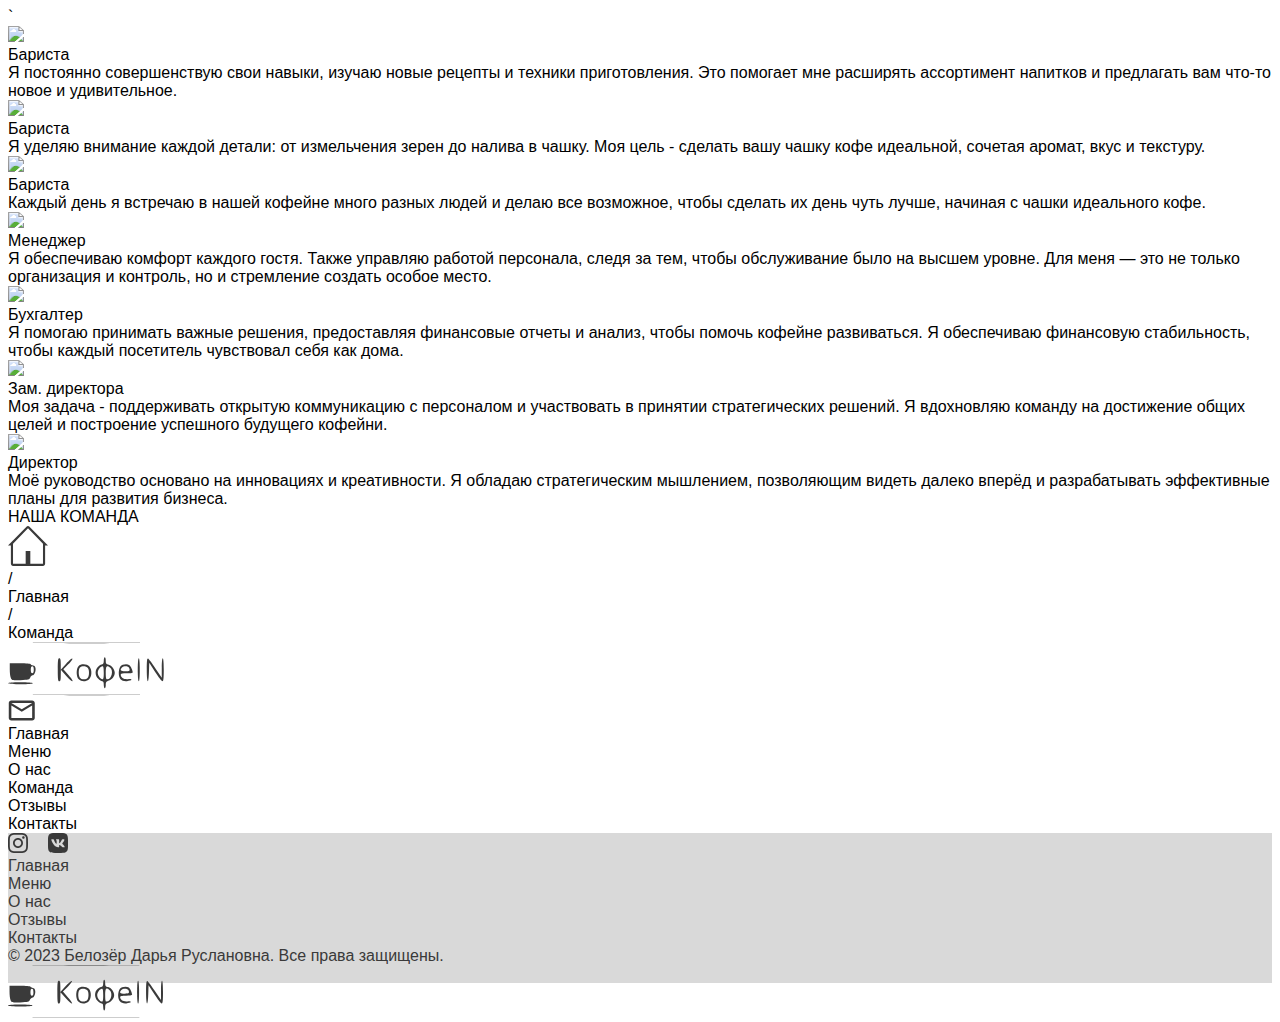
==== Komanda.html @ adf60f83 "Add files via upload" ====
<!DOCTYPE html>
<html>
`<head>
    <link rel = "stylesheet" href = "style.css">
    <meta charset="UTF-8">
    <meta name="viewport" content="width=device-width, initial-scale=1.0">
</head>
<body>
    <!-- For more features use the AutoHTML plugin window in figma ... --> 
<div class="div" >
    <div class="div2" >
          <div class="_1" >
                <img class="_12" src="_11.png" />
                <div class="_13" >
Бариста </div>
                <div class="div3" >
Я постоянно совершенствую свои навыки, изучаю новые рецепты и техники приготовления. Это помогает мне расширять ассортимент напитков и предлагать вам что-то новое и удивительное. </div>
          </div>
          <div class="_2" >
                <img class="_22" src="_21.png" />
                <div class="_23" >
Бариста </div>
                <div class="div4" >
Я уделяю внимание каждой детали: от измельчения зерен до налива в чашку. Моя цель - сделать вашу чашку кофе идеальной, сочетая аромат, вкус и текстуру. </div>
          </div>
          <div class="_3" >
                <img class="_32" src="_31.png" />
                <div class="_33" >
Бариста </div>
                <div class="div4" >
Каждый день я встречаю в нашей кофейне много разных людей и делаю все возможное, чтобы сделать их день чуть лучше, начиная с чашки идеального кофе. </div>
          </div>
    </div>
    <div class="div2" >
          <div class="div5" >
                <img class="div6" src="div6.png" />
                <div class="div7" >
Менеджер </div>
                <div class="div8" >
Я обеспечиваю комфорт каждого гостя. Также управляю работой персонала, следя за тем, чтобы обслуживание было на высшем уровне. Для меня — это не только организация и контроль, но и стремление создать особое место. </div>
          </div>
          <div class="div9" >
                <img class="div10" src="div10.png" />
                <div class="div11" >
Бухгалтер </div>
                <div class="div4" >
Я помогаю принимать важные решения, предоставляя финансовые отчеты и анализ, чтобы помочь кофейне развиваться. Я обеспечиваю финансовую стабильность, чтобы каждый посетитель чувствовал себя как дома. </div>
          </div>
          <div class="div12" >
                <img class="div10" src="div14.png" />
                <div class="div13" >
Зам. директора </div>
                <div class="div4" >
Моя задача - поддерживать открытую коммуникацию с персоналом и участвовать в принятии стратегических решений. Я вдохновляю команду на достижение общих целей и построение успешного будущего кофейни. </div>
          </div>
          <div class="div14" >
                <img class="div10" src="div18.png" />
                <div class="div15" >
Директор </div>
                <div class="div4" >
Моё руководство основано на инновациях и креативности. Я обладаю стратегическим мышлением, позволяющим видеть далеко вперёд и разрабатывать эффективные планы для развития бизнеса. </div>
          </div>
    </div>
    <div class="line-4" >
    </div>
    <div class="div16" >
НАША КОМАНДА </div>
    <div class="div17" >
          <div class="frame-2" >
                <svg class="coolicon" width="40" height="40" viewBox="0 0 40 40" fill="none" xmlns="http://www.w3.org/2000/svg">
                      <path d="M34.9767 40H5.02326C3.84162 40 2.88372 39.0365 2.88372 37.8479V19.5349H0L18.4852 0.631189C18.8865 0.22707 19.4311 0 19.9989 0C20.5668 0 21.1113 0.22707 21.5127 0.631189L40 19.5349H37.1163L37.1163 37.8479C37.1163 39.0365 36.1584 40 34.9767 40ZM17.6744 24.9351H22.3256V37.8479H34.9767V17.6744L19.9989 2.32558L5.02326 17.6744V37.8479H17.6744V24.9351Z" fill="#3A3A3A"/>
                </svg>
                <div class="div18" >
/  </div>
                <div class="div19" >
Главная </div>
                <div class="div18" >
/  </div>
                <div class="div20" >
Команда </div>
          </div>
    </div>
    <div class="div2" >
          <div class="rectangle-7" >
          </div>
          <div class="div21" >
                <svg class="div22" width="156" height="54" viewBox="0 0 156 54" fill="none" xmlns="http://www.w3.org/2000/svg">
                      <path d="M35.063 1.02499C59.163 1.22499 98.363 1.22499 122.063 1.02499C145.863 0.924988 126.163 0.824988 78.263 0.824988C30.463 0.824988 10.963 0.924988 35.063 1.02499Z" fill="#3A3A3A"/>
                      <path d="M95.7631 18.825C95.7631 21.125 95.2631 22.325 94.3631 22.325C93.6631 22.325 91.8631 23.225 90.3631 24.425C86.7631 27.225 86.6631 33.325 90.2631 36.825C91.5631 38.225 93.3631 39.325 94.2631 39.325C95.3631 39.325 95.7631 40.325 95.7631 42.825C95.7631 44.725 96.2631 46.325 96.7631 46.325C97.3631 46.325 97.7631 44.825 97.7631 43.025C97.7631 40.225 98.2631 39.525 101.063 38.525C104.263 37.325 106.763 33.925 106.763 30.725C106.763 27.425 103.663 23.225 100.763 22.625C98.1631 22.125 97.7631 21.625 97.7631 18.725C97.7631 16.825 97.3631 15.325 96.7631 15.325C96.2631 15.325 95.7631 16.925 95.7631 18.825ZM95.7631 30.825C95.7631 35.825 95.4631 37.325 94.3631 37.325C92.4631 37.325 89.7631 33.525 89.7631 30.825C89.7631 28.125 92.4631 24.325 94.3631 24.325C95.4631 24.325 95.7631 25.825 95.7631 30.825ZM101.963 25.525C105.863 28.525 103.663 37.325 99.1631 37.325C98.0631 37.325 97.7631 35.825 97.7631 30.825C97.7631 24.025 98.6631 22.925 101.963 25.525Z" fill="#3A3A3A"/>
                      <path d="M49.7629 27.825C49.7629 37.425 50.0629 39.325 51.2629 39.325C52.4629 39.325 52.7629 38.025 52.7629 33.525L52.8629 27.825L58.0629 33.625C64.9629 41.225 67.3629 41.025 60.6629 33.325L55.3629 27.225L60.2629 22.325C62.9629 19.625 64.7629 17.025 64.3629 16.625C63.8629 16.125 61.1629 18.525 58.1629 21.725L52.7629 27.625V22.025C52.7629 17.625 52.4629 16.325 51.2629 16.325C50.0629 16.325 49.7629 18.225 49.7629 27.825Z" fill="#3A3A3A"/>
                      <path d="M129.763 27.825C129.763 34.825 130.163 39.325 130.763 39.325C131.363 39.325 131.763 34.825 131.763 27.825C131.763 20.825 131.363 16.325 130.763 16.325C130.163 16.325 129.763 20.825 129.763 27.825Z" fill="#3A3A3A"/>
                      <path d="M138.763 27.725C138.763 41.625 140.563 43.525 140.963 30.025L141.263 20.825L147.163 30.025C150.463 35.125 153.763 39.325 154.463 39.325C155.463 39.325 155.763 36.625 155.763 27.825C155.763 20.825 155.363 16.325 154.763 16.325C154.163 16.325 153.763 20.225 153.763 26.025V35.825L147.463 26.425C144.063 21.225 140.663 16.825 140.063 16.525C139.063 16.225 138.763 18.925 138.763 27.725Z" fill="#3A3A3A"/>
                      <path d="M1.76294 27.225C1.76294 30.525 2.16294 34.325 2.76294 35.825C3.76294 38.325 3.86294 38.425 12.4629 38.125C20.4629 37.825 21.3629 37.625 22.2629 35.525C22.7629 34.325 23.7629 33.325 24.4629 33.325C26.2629 33.325 27.9629 29.625 27.5629 26.525C27.3629 24.625 26.5629 23.725 25.0629 23.525C23.7629 23.325 22.7629 22.725 22.7629 22.225C22.7629 21.725 18.0629 21.325 12.2629 21.325H1.76294V27.225ZM25.7629 27.825C25.7629 30.225 25.2629 31.325 24.2629 31.325C23.2629 31.325 22.7629 30.225 22.7629 27.825C22.7629 25.425 23.2629 24.325 24.2629 24.325C25.2629 24.325 25.7629 25.425 25.7629 27.825Z" fill="#3A3A3A"/>
                      <path d="M70.4629 24.125C67.9629 26.825 68.1629 34.725 70.7629 37.325C73.2629 39.825 77.8629 39.925 80.8629 37.425C83.9629 34.925 84.2629 27.625 81.3629 24.425C78.8629 21.725 72.7629 21.525 70.4629 24.125ZM79.8629 25.925C81.4629 27.825 81.3629 33.825 79.7629 35.825C77.9629 38.025 73.0629 37.725 71.7629 35.425C70.3629 32.725 70.4629 27.025 71.9629 25.525C73.6629 23.825 78.2629 24.025 79.8629 25.925Z" fill="#3A3A3A"/>
                      <path d="M112.363 24.525C111.463 25.725 110.763 28.725 110.763 31.025C110.763 36.925 113.463 39.525 118.963 39.125C121.263 38.925 123.263 38.325 123.463 37.825C123.663 37.125 122.263 36.925 119.963 37.125C115.963 37.525 112.763 35.625 112.763 32.725C112.763 31.625 114.263 31.325 118.763 31.325C122.063 31.325 124.763 30.925 124.763 30.425C124.763 28.525 122.663 23.825 121.463 23.125C118.963 21.525 113.863 22.325 112.363 24.525ZM121.163 25.925C122.263 28.825 121.763 29.325 117.263 29.325C112.663 29.325 111.463 28.025 113.963 25.525C115.663 23.825 120.463 24.025 121.163 25.925Z" fill="#3A3A3A"/>
                      <path d="M0.262961 41.325C0.662961 41.925 5.96296 42.325 12.863 42.325C20.163 42.325 24.763 41.925 24.763 41.325C24.763 40.725 19.863 40.325 12.163 40.325C4.06296 40.325 -0.137039 40.725 0.262961 41.325Z" fill="#3A3A3A"/>
                      <path d="M35.063 53.025C59.163 53.225 98.363 53.225 122.063 53.025C145.863 52.925 126.163 52.825 78.263 52.825C30.463 52.825 10.963 52.925 35.063 53.025Z" fill="#3A3A3A"/>
                </svg>
                <div class="header" >
                      <svg class="div23" width="27" height="21" viewBox="0 0 27 21" fill="none" xmlns="http://www.w3.org/2000/svg">
                            <path d="M24.1631 0.5H3.36306C1.92656 0.5 0.776062 1.61875 0.776062 3L0.763062 18C0.763062 19.3813 1.92656 20.5 3.36306 20.5H24.1631C25.5996 20.5 26.7631 19.3813 26.7631 18V3C26.7631 1.61875 25.5996 0.5 24.1631 0.5ZM24.1631 18H3.36306V5.5L13.7631 11.75L24.1631 5.5V18ZM13.7631 9.25L3.36306 3H24.1631L13.7631 9.25Z" fill="#3A3A3A"/>
                      </svg>
                      <div class="div25" >
                            <div class="div26" >
Главная </div>
                            <div class="div26" >
Меню </div>
                            <div class="div26" >
О нас </div>
                            <div class="div26" >
Команда </div>
                            <div class="div26" >
Отзывы </div>
                            <div class="div26" >
Контакты </div>
                      </div>
                </div>
          </div>
    </div>
    <div class="footer" >
          <div class="rectangle-6" >
          </div>
          <svg class="div27" width="60" height="20" viewBox="0 0 60 20" fill="none" xmlns="http://www.w3.org/2000/svg">
                <path fill-rule="evenodd" clip-rule="evenodd" d="M8.82509 0H11.1739C12.8492 0.00379146 13.2338 0.0185456 14.1227 0.059103C15.1871 0.107653 15.9141 0.276724 16.5502 0.523958C17.2079 0.77949 17.7656 1.12144 18.3216 1.6774C18.8775 2.2334 19.2195 2.79111 19.475 3.44873C19.7222 4.08484 19.8913 4.81182 19.9399 5.87626C19.9869 6.90737 19.9992 7.25998 20 9.7357V10.2633C19.9992 12.739 19.9869 13.0916 19.9399 14.1227C19.8913 15.1871 19.7222 15.9141 19.475 16.5502C19.2195 17.2079 18.8775 17.7656 18.3216 18.3216C17.7656 18.8775 17.2079 19.2195 16.5502 19.475C15.9141 19.7222 15.1871 19.8913 14.1227 19.9399C13.0916 19.9869 12.739 19.9992 10.2633 20H9.7357C7.25998 19.9992 6.90737 19.9869 5.87626 19.9399C4.81182 19.8913 4.08484 19.7222 3.44873 19.475C2.79111 19.2195 2.2334 18.8775 1.6774 18.3216C1.12144 17.7656 0.77949 17.2079 0.523958 16.5502C0.276724 15.9141 0.107653 15.1871 0.059103 14.1227C0.0185456 13.2338 0.00379146 12.8492 0 11.1739V8.82509C0.00379146 7.1498 0.0185456 6.76515 0.059103 5.87626C0.107653 4.81182 0.276724 4.08484 0.523958 3.44873C0.77949 2.79111 1.12144 2.2334 1.6774 1.6774C2.2334 1.12144 2.79111 0.77949 3.44873 0.523958C4.08484 0.276724 4.81182 0.107653 5.87626 0.059103C6.76515 0.0185456 7.1498 0.00379146 8.82509 0H11.1739H8.82509ZM10.733 1.80115H9.26594C7.25858 1.80324 6.90746 1.81583 5.9584 1.85914C4.98335 1.9036 4.45383 2.06651 4.10144 2.20347C3.63464 2.38489 3.3015 2.60159 2.95157 2.95157C2.60159 3.3015 2.38489 3.63464 2.20347 4.10144C2.06651 4.45383 1.9036 4.98335 1.85914 5.9584C1.81583 6.90746 1.80324 7.25858 1.80115 9.26594V10.733C1.80324 12.7404 1.81583 13.0915 1.85914 14.0406C1.9036 15.0156 2.06651 15.5451 2.20347 15.8975C2.38489 16.3643 2.60163 16.6975 2.95157 17.0474C3.3015 17.3974 3.63464 17.6141 4.10144 17.7955C4.45383 17.9324 4.98335 18.0954 5.9584 18.1398C7.0128 18.1879 7.32902 18.1981 9.9995 18.1981C12.6699 18.1981 12.9862 18.1879 14.0406 18.1398C15.0156 18.0954 15.5451 17.9324 15.8975 17.7955C16.3643 17.6141 16.6975 17.3974 17.0474 17.0474C17.3974 16.6975 17.6141 16.3643 17.7955 15.8975C17.9324 15.5451 18.0954 15.0156 18.1398 14.0406C18.1879 12.986 18.1981 12.6697 18.1981 9.9995C18.1981 7.32922 18.1879 7.01292 18.1398 5.9584C18.0954 4.98335 17.9324 4.45383 17.7955 4.10144C17.6141 3.63464 17.3974 3.3015 17.0474 2.95157C16.6975 2.60159 16.3643 2.38489 15.8975 2.20347C15.5451 2.06651 15.0156 1.9036 14.0406 1.85914C13.0915 1.81583 12.7404 1.80324 10.733 1.80115ZM9.9995 4.9992C12.7611 4.9992 14.9998 7.23788 14.9998 9.9995C14.9998 12.7611 12.7611 14.9998 9.9995 14.9998C7.23788 14.9998 4.9992 12.7611 4.9992 9.9995C4.9992 7.23788 7.23788 4.9992 9.9995 4.9992ZM9.9995 6.75368C8.20687 6.75368 6.75368 8.20687 6.75368 9.9995C6.75368 11.7921 8.20687 13.2453 9.9995 13.2453C11.7921 13.2453 13.2453 11.7921 13.2453 9.9995C13.2453 8.20687 11.7921 6.75368 9.9995 6.75368ZM15.4164 3.33244C16.1068 3.33244 16.6665 3.89213 16.6665 4.58253C16.6665 5.27293 16.1068 5.83258 15.4164 5.83258C14.7261 5.83258 14.1664 5.27293 14.1664 4.58253C14.1664 3.89213 14.7261 3.33244 15.4164 3.33244Z" fill="#3A3A3A"/>
                <path fill-rule="evenodd" clip-rule="evenodd" d="M46.9301 0H53.0699C58.6733 0 60 1.32675 60 6.93013V13.0699C60 18.6733 58.6733 20 53.0699 20H46.9301C41.3267 20 40 18.6733 40 13.0699V6.93013C40 1.32675 41.3267 0 46.9301 0ZM55.9351 6.35139C56.3726 6.35139 56.4714 6.57722 56.3726 6.88774C56.2184 7.59938 54.938 9.48711 54.5414 10.0718C54.466 10.1829 54.4226 10.2469 54.4249 10.2469C54.2696 10.501 54.2131 10.6139 54.4249 10.8962C54.5014 11.0006 54.6637 11.1598 54.8492 11.3418C55.0399 11.529 55.2552 11.7403 55.427 11.9407C56.048 12.6464 56.5279 13.2392 56.6549 13.6485C56.7678 14.0578 56.5702 14.2695 56.1468 14.2695H54.693C54.3078 14.2695 54.1092 14.0483 53.6859 13.5767C53.5045 13.3746 53.2817 13.1264 52.9852 12.8299C52.1242 11.9971 51.7431 11.8842 51.5314 11.8842C51.235 11.8842 51.1503 11.9548 51.1503 12.3782V13.6908C51.1503 14.0437 51.0374 14.2554 50.1059 14.2554C48.5674 14.2554 46.8596 13.3239 45.6599 11.5878C43.8532 9.04723 43.3592 7.12768 43.3592 6.74659C43.3592 6.53488 43.4298 6.33728 43.8532 6.33728H45.3211C45.6881 6.33728 45.8292 6.49254 45.9704 6.90185C46.6902 8.97666 47.8899 10.7974 48.3839 10.7974C48.5674 10.7974 48.6521 10.7127 48.6521 10.2469V8.10157C48.6172 7.49177 48.405 7.22608 48.2476 7.02906C48.1499 6.90687 48.0734 6.8111 48.0734 6.67602C48.0734 6.50665 48.2146 6.33728 48.4404 6.33728H50.7269C51.0374 6.33728 51.1503 6.50665 51.1503 6.87362V9.76706C51.1503 10.0776 51.2774 10.1905 51.3762 10.1905C51.5596 10.1905 51.7149 10.0776 52.0536 9.73883C53.0981 8.56734 53.8462 6.76071 53.8462 6.76071C53.945 6.549 54.1143 6.35139 54.4813 6.35139H55.9351Z" fill="#3A3A3A"/>
          </svg>
          <div class="footer2" >
                <div class="div28" >
Главная </div>
                <div class="div28" >
Меню </div>
                <div class="div28" >
О нас </div>
                <div class="div28" >
Отзывы </div>
                <div class="div28" >
Контакты </div>
          </div>
          <div class="_2023" >
© 2023 Белозёр Дарья Руслановна. Все права защищены. </div>
          <svg class="div29" width="155" height="53" viewBox="0 0 155 53" fill="none" xmlns="http://www.w3.org/2000/svg">
                <path d="M34.7084 0.548635C58.7269 0.747298 97.7943 0.747298 121.414 0.548635C145.134 0.449303 125.5 0.349972 77.7623 0.349972C30.124 0.349972 10.6899 0.449303 34.7084 0.548635Z" fill="#3A3A3A"/>
                <path d="M95.203 18.2295C95.203 20.5141 94.7047 21.7061 93.8078 21.7061C93.1101 21.7061 91.3162 22.6001 89.8213 23.7921C86.2335 26.5734 86.1338 32.6326 89.7216 36.1092C91.0172 37.4998 92.8111 38.5925 93.7081 38.5925C94.8044 38.5925 95.203 39.5858 95.203 42.0691C95.203 43.9564 95.7013 45.5457 96.1996 45.5457C96.7976 45.5457 97.1963 44.0557 97.1963 42.2677C97.1963 39.4864 97.6946 38.7911 100.485 37.7978C103.674 36.6058 106.166 33.2286 106.166 30.05C106.166 26.772 103.076 22.6001 100.186 22.0041C97.5949 21.5075 97.1963 21.0108 97.1963 18.1302C97.1963 16.2429 96.7976 14.7529 96.1996 14.7529C95.7013 14.7529 95.203 16.3422 95.203 18.2295ZM95.203 30.1493C95.203 35.1159 94.904 36.6058 93.8078 36.6058C91.9142 36.6058 89.2233 32.8312 89.2233 30.1493C89.2233 27.4673 91.9142 23.6927 93.8078 23.6927C94.904 23.6927 95.203 25.1827 95.203 30.1493ZM101.382 24.8847C105.269 27.8647 103.076 36.6058 98.5915 36.6058C97.4952 36.6058 97.1963 35.1159 97.1963 30.1493C97.1963 23.3947 98.0932 22.3021 101.382 24.8847Z" fill="#3A3A3A"/>
                <path d="M49.3586 27.1694C49.3586 36.7052 49.6576 38.5925 50.8536 38.5925C52.0495 38.5925 52.3485 37.3012 52.3485 32.8313L52.4482 27.1694L57.6306 32.9306C64.5072 40.4798 66.8991 40.2812 60.2218 32.6326L54.9397 26.5734L59.8231 21.7062C62.514 19.0242 64.3079 16.4416 63.9093 16.0443C63.4109 15.5476 60.7201 17.9316 57.7302 21.1102L52.3485 26.9708V21.4082C52.3485 17.0376 52.0495 15.7463 50.8536 15.7463C49.6576 15.7463 49.3586 17.6336 49.3586 27.1694Z" fill="#3A3A3A"/>
                <path d="M129.088 27.1694C129.088 34.1226 129.487 38.5925 130.085 38.5925C130.682 38.5925 131.081 34.1226 131.081 27.1694C131.081 20.2162 130.682 15.7463 130.085 15.7463C129.487 15.7463 129.088 20.2162 129.088 27.1694Z" fill="#3A3A3A"/>
                <path d="M138.058 27.0701C138.058 40.8772 139.852 42.7644 140.25 29.3547L140.549 20.2162L146.429 29.3547C149.718 34.4206 153.007 38.5925 153.705 38.5925C154.701 38.5925 155 35.9106 155 27.1694C155 20.2162 154.601 15.7463 154.003 15.7463C153.406 15.7463 153.007 19.6202 153.007 25.3815V35.1159L146.728 25.7788C143.34 20.6135 139.951 16.243 139.353 15.945C138.357 15.647 138.058 18.3289 138.058 27.0701Z" fill="#3A3A3A"/>
                <path d="M1.521 26.5736C1.521 29.8515 1.91964 33.6261 2.51761 35.1161C3.51423 37.5993 3.61389 37.6987 12.1848 37.4007C20.1577 37.1027 21.0547 36.904 21.9516 34.8181C22.45 33.6261 23.4466 32.6328 24.1442 32.6328C25.9381 32.6328 27.6324 28.9575 27.2337 25.8782C27.0344 23.9909 26.2371 23.097 24.7422 22.8983C23.4466 22.6996 22.45 22.1036 22.45 21.607C22.45 21.1103 17.7659 20.713 11.9855 20.713H1.521V26.5736ZM25.4398 27.1695C25.4398 29.5535 24.9415 30.6461 23.9449 30.6461C22.9483 30.6461 22.45 29.5535 22.45 27.1695C22.45 24.7856 22.9483 23.6929 23.9449 23.6929C24.9415 23.6929 25.4398 24.7856 25.4398 27.1695Z" fill="#3A3A3A"/>
                <path d="M69.9887 23.4942C67.4971 26.1761 67.6964 34.0233 70.2876 36.6059C72.7792 39.0892 77.3636 39.1885 80.3535 36.7053C83.443 34.222 83.742 26.9708 80.8518 23.7922C78.3602 21.1102 72.2809 20.9116 69.9887 23.4942ZM79.3569 25.2821C80.9514 27.1694 80.8518 33.1293 79.2572 35.116C77.4633 37.3012 72.5799 37.0032 71.2843 34.7186C69.889 32.0367 69.9887 26.3748 71.4836 24.8848C73.1778 23.1962 77.7623 23.3948 79.3569 25.2821Z" fill="#3A3A3A"/>
                <path d="M111.747 23.8916C110.85 25.0835 110.152 28.0635 110.152 30.3481C110.152 36.2087 112.843 38.7913 118.325 38.3939C120.617 38.1953 122.61 37.5993 122.809 37.1026C123.009 36.4073 121.613 36.2087 119.321 36.4073C115.335 36.8046 112.146 34.9173 112.146 32.0367C112.146 30.9441 113.641 30.6461 118.125 30.6461C121.414 30.6461 124.105 30.2488 124.105 29.7521C124.105 27.8648 122.012 23.1962 120.816 22.5009C118.325 20.9116 113.242 21.7063 111.747 23.8916ZM120.517 25.2822C121.613 28.1628 121.115 28.6595 116.63 28.6595C112.046 28.6595 110.85 27.3682 113.342 24.8849C115.036 23.1962 119.82 23.3949 120.517 25.2822Z" fill="#3A3A3A"/>
                <path d="M0.0260563 40.5791C0.424703 41.1751 5.70677 41.5724 12.5834 41.5724C19.8587 41.5724 24.4432 41.1751 24.4432 40.5791C24.4432 39.9831 19.5597 39.5858 11.8858 39.5858C3.8132 39.5858 -0.37259 39.9831 0.0260563 40.5791Z" fill="#3A3A3A"/>
                <path d="M34.7084 52.201C58.7269 52.3996 97.7943 52.3996 121.414 52.201C145.134 52.1016 125.5 52.0023 77.7623 52.0023C30.124 52.0023 10.6899 52.1016 34.7084 52.201Z" fill="#3A3A3A"/>
          </svg>
    </div>
</div>
</body>
---- style.css ----
@import url('https://fonts.googleapis.com/css2?family=Open+Sans:wght@300&display=swap');
  @font-face{
    font-family:"Open Sans";
    src:url('https://fonts.googleapis.com/css2?family=Open+Sans:wght@300&display=swap')
}
html 
{
  font-family: 'Open Sans', sans-serif;
  box-sizing: border-box;
}
.titleClass
{
    font-family: 'Open Sans', sans-serif;
}

a {
    color: #fff;
    text-decoration: none;
}

.home
{
    background-image: url(Images/Главное\ фото.png);
    height: 729px;
    background-image: center;
    background-size: cover;
    background-repeat: no-repeat;
}
.menu
{
  font-family: 'OpenSansHebrew-Regular', sans-serif;
    color: #ffffff;
    font-size: 20px;
    padding-left: 5%;
    height: 100px;  
    display: flex;
    justify-content: space-between;
    align-items: center;

}
.logo
{
    text-align: left;
    color: #ffffff;
}
.frame1
{
    text-align: center;
    display: flex;
    padding-right: 5%;
    gap: 54px;
}
.hero
{
    color: #fff;
    text-align: center; 
    padding-top: 100px;   
}

h1
{
    margin-top: 90px;
    font-size: 62px;
    font-family: 'OpenSansHebrew-Regular', sans-serif;
    padding-bottom: 78.5px ;
}
span 
{
  font-family: 'OpenSansHebrew-Regular', sans-serif;
      font-size: 20px;
}
.h3
{
    font-family: 'OpenSansHebrew-Regular', sans-serif;
    font-size: 40;

}
.about
{
  
  padding-left: 100px;
  padding-right: 100px;
  color: #3a3a3a;
  padding-top: 165px;
  padding-bottom: 550px;
}
.obo
{
  color: #404040;
  font-family: 'OpenSansHebrew-Regular', sans-serif;
  font-size: 40px;
  font-weight: 400;
  padding-bottom: 55px;
  text-decoration:underline;
}
.Textabout
{
  font-size: 36px;
  font-family: 'Open Sans', sans-serif;
  font-size: 28px;
  float: left;
}
p
{
  width: 548px;
  height: 328px;
}
.ph
{
  float: right;
}
.reviewsS 
{
  padding-top: 150px;
  text-align: center;
}
.oboImage
{
  float:left;
  padding-left: 250px;
}
.oboText
{
  float:right;
  font-size: 30px;
  font-family: 'OpenSansHebrew-Regular', sans-serif;
  padding-right: 200px;
  text-align: left;
  color:#3a3a3a;
}
.oboName
{
  padding-top: 5px;
  font-size: 22px;
  color:black;
}
.location {
  margin: auto;
  padding-top: 400px;
}
.location iframe {
  width: 100%;
}
.footer
{
  background-color: #d9d9d9;
  color:#3a3a3a;
  height: 150px;
}
.menu2 
{
  font-family: 'OpenSansHebrew-Regular', sans-serif;
    color: #3a3a3a;
    font-size: 20px;
    padding-left: 5%;
    height: 100px;  
    display: flex;
    justify-content: space-between;
    align-items: center;

}
.logo2 
{
    text-align: left;
    color: #3a3a3a;
}
.frame3 
{
    text-align: center;
    display: flex;
    padding-right: 5%;
    gap: 54px;
}
.fa
{
  color:#3a3a3a;
  text-decoration: none;
}
.athor
{
  float: left;
  margin-left: 75px;
}
.Icons
{
  float: right;
  gap: 10px;
  margin-right: 70px;
}
.footer2
{
  background-color: #d9d9d9;
  color:#3a3a3a;
}
/* 



.contact-us {
  padding-top: 500px;
  width: 80%;
  margin: auto;
}

.row {
  margin-top: 5%;
  display: flex;
  justify-content: space-between;
}
.fa {
  color: #f44336;
  margin:0 13px;
  cursor: pointer;
  padding: 18px 0;
}
.contact-col {
  flex-basis: 48%;
  margin-bottom: 30px;
}

.contact-col div {
  display: flex;
  align-items: center;
  margin-bottom: 40px;
}

.contact-col div .fa {
  font-size: 28px;
  color: #f44336;
  margin: 10px;
  margin-right: 30px;

}

.contact-col div p {
  padding: 0;
  color:#777;
  font-size: 14px;
  font-weight: 300;
  line-height: 22px;
}

.contact-col div h5 {
  font-size: 20px;
  margin-bottom: 5px;
  color: #555;
  font-weight: 400;
}

.contact-col input,
.contact-col textarea {
  width: 100%;
  padding: 15px;
  margin-bottom: 17px;
  outline: none;
  border: 1px solid #acc;
  box-sizing: border-box;
}

.hero-btn{
  display: inline-block;
  text-decoration: none;
  color: #fff;
  border:1px solid #fff;
  padding:12px 34px;
  font-size: 13px;
  background:transparent;
  position: relative;
  cursor: pointer;

}
.hero-btn:hover{
  border:1px solid #f44336;
  background:#f44336;
  transition: 1s;
  -webkit-transition: 1s;
  -moz-transition: 1s;
  -ms-transition: 1s;
  -o-transition: 1s;
}

.red-btn{
  border: 1px solid #f44336;
  background: transparent;
  color:#f44336;
}
.red-btn:hover{
  color:#fff;

}
@media(max-width: 700px){
  .text-box h1{
      font-size: 20px;
  }
  .row{
      flex-direction: column;
  }
} */
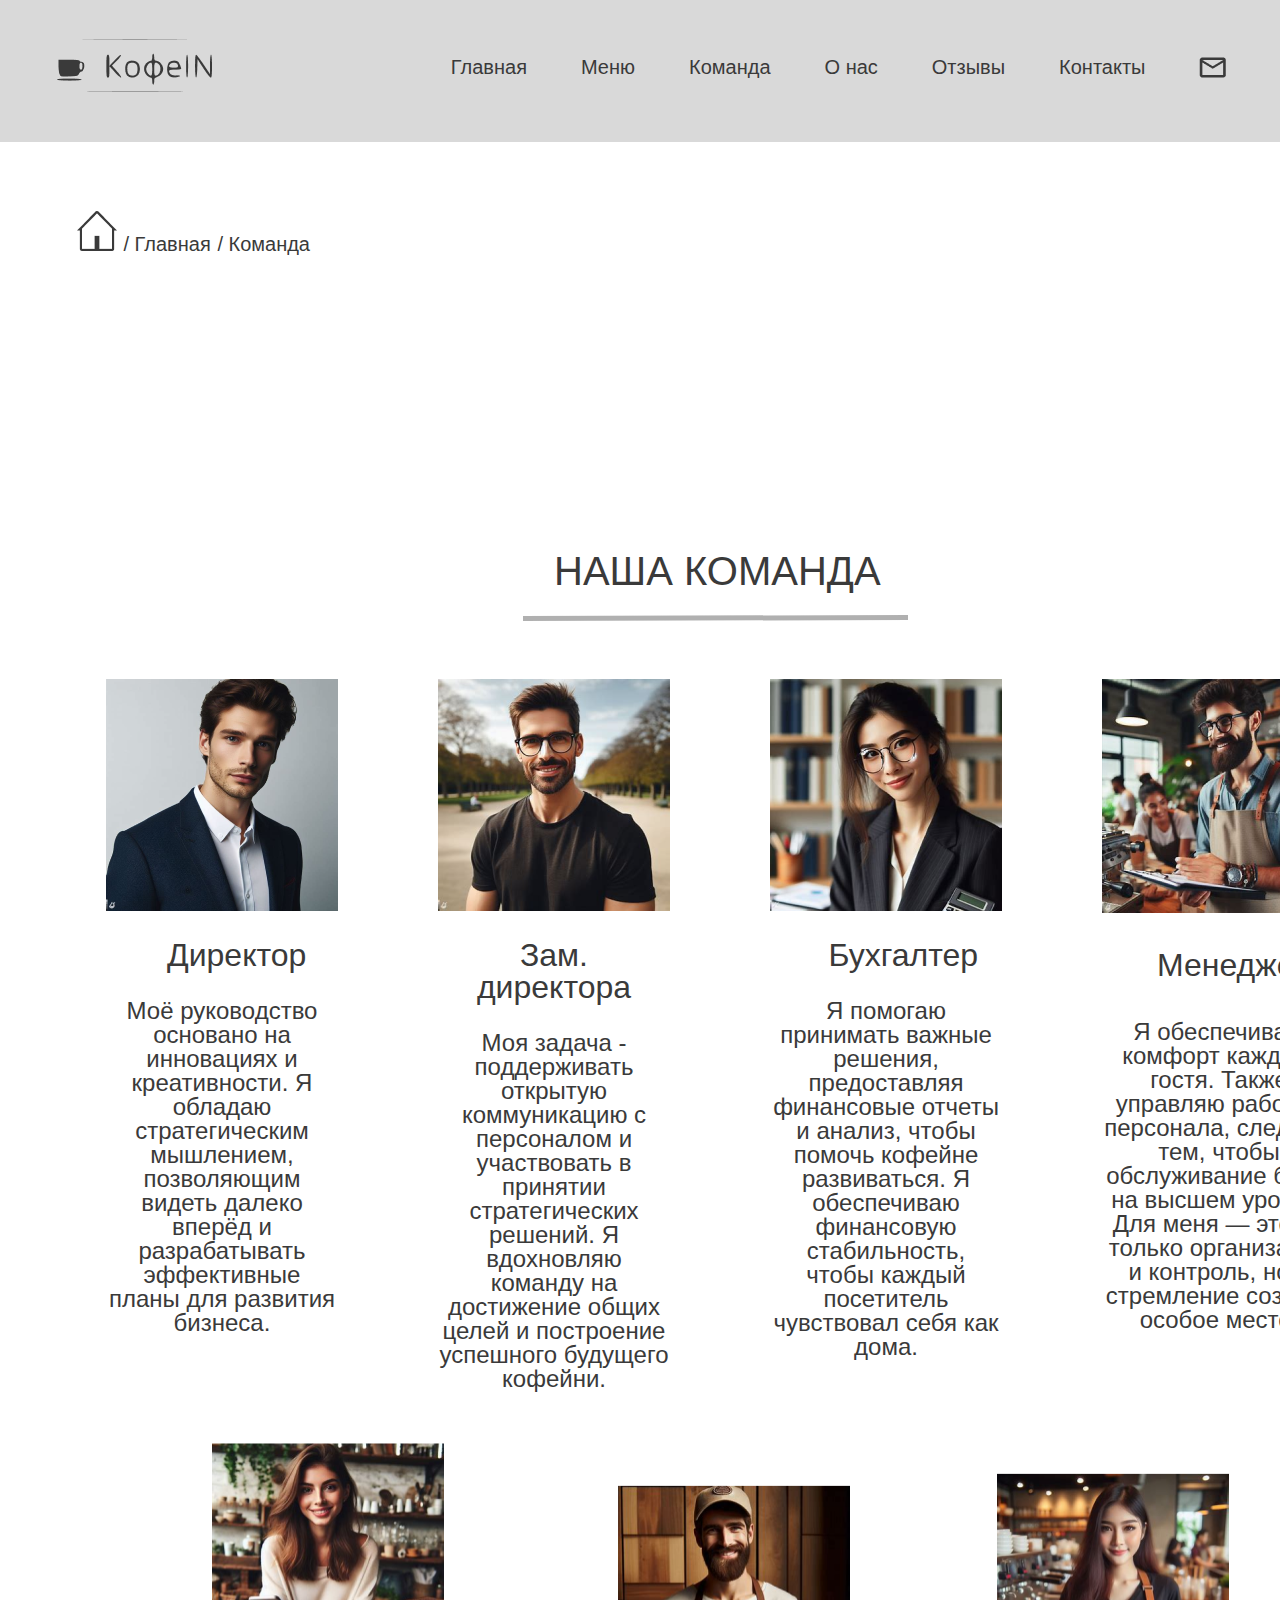
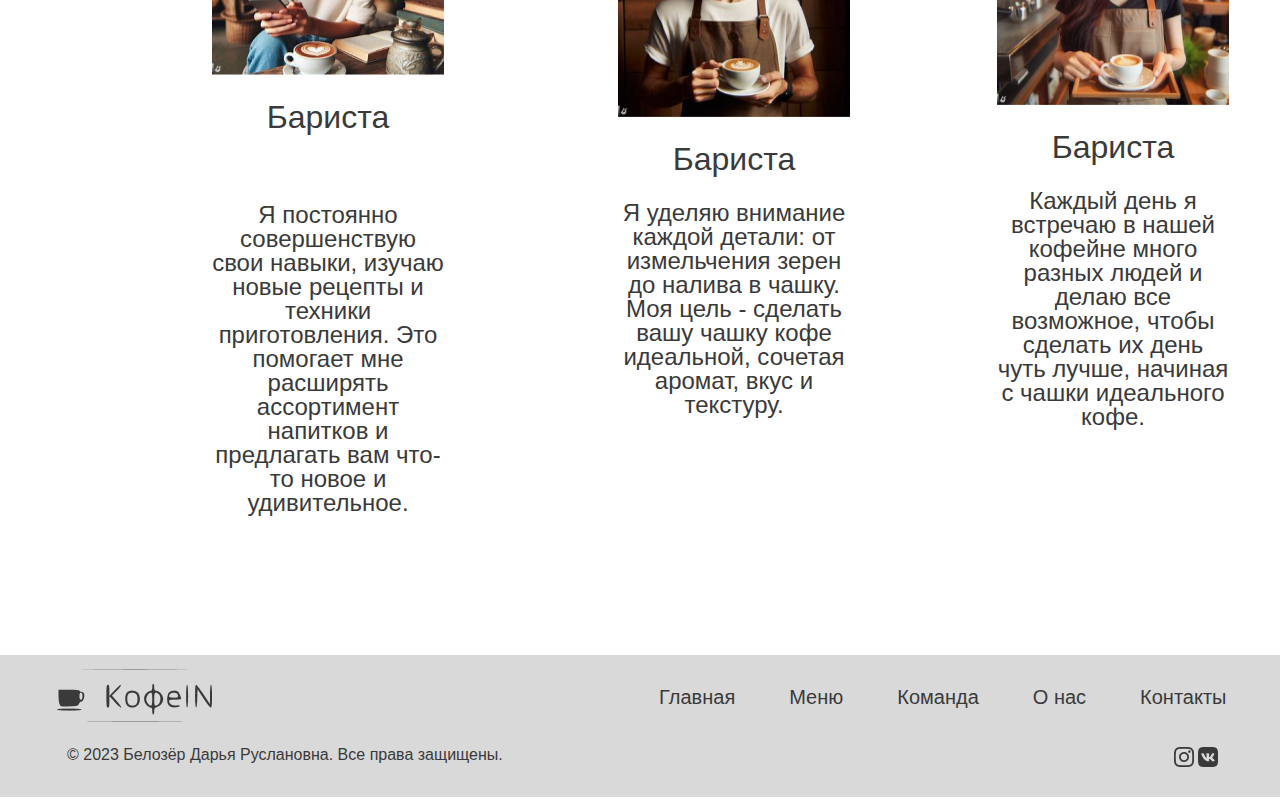
==== commit 319b0896: "Add files via upload" ====
--- a/Komanda.html
+++ b/Komanda.html
@@ -1,155 +1,117 @@
 <!DOCTYPE html>
 <html>
-`<head>
+<head>
+      <link rel = "stylesheet" href = "normalize.css">
     <link rel = "stylesheet" href = "style.css">
+    <link rel ="stylesheet" href ="komanda.css">
     <meta charset="UTF-8">
     <meta name="viewport" content="width=device-width, initial-scale=1.0">
 </head>
 <body>
-    <!-- For more features use the AutoHTML plugin window in figma ... --> 
+      <div class="headerG">
+
+            
+      <div class="menu">
+            <div class = "logo"> 
+                <img src = "Images/ЛоготипF.png"></img>
+        </div> 
+            <div class= "frame1">
+              <a href ="index.html">Главная</a>
+                <a href="#">Меню</a>
+                <a href="Komanda.html">Команда</a>
+                <a href="#about">О нас</a>
+                 <a href="#reviewsS">Отзывы</a>
+                <a href="Contacts.html">Контакты</a>
+                <img src = "Images/КонвертикG.png"></img>
+            </div>           
+        </div>
+      </div>
+      <div class="breadcrumbs">
+                  <a href="index.html"> <img src ="Images/ДомикL.png"/></a>
+                  
+                  <span> / Главная</span>
+
+                  <span> / Команда</span>
+                </div>
 <div class="div" >
     <div class="div2" >
           <div class="_1" >
-                <img class="_12" src="_11.png" />
+                <img class="_12" src="Images/Бариста1.png" />
                 <div class="_13" >
-Бариста </div>
+                  Бариста </div>
                 <div class="div3" >
-Я постоянно совершенствую свои навыки, изучаю новые рецепты и техники приготовления. Это помогает мне расширять ассортимент напитков и предлагать вам что-то новое и удивительное. </div>
+                  Я постоянно совершенствую свои навыки, изучаю новые рецепты и техники приготовления. Это помогает мне расширять ассортимент напитков и предлагать вам что-то новое и удивительное. </div>
           </div>
           <div class="_2" >
-                <img class="_22" src="_21.png" />
+                <img class="_22" src="Images/Бариста2.png" />
                 <div class="_23" >
-Бариста </div>
+                  Бариста </div>
                 <div class="div4" >
-Я уделяю внимание каждой детали: от измельчения зерен до налива в чашку. Моя цель - сделать вашу чашку кофе идеальной, сочетая аромат, вкус и текстуру. </div>
+                  Я уделяю внимание каждой детали: от измельчения зерен до налива в чашку. Моя цель - сделать вашу чашку кофе идеальной, сочетая аромат, вкус и текстуру. </div>
           </div>
           <div class="_3" >
-                <img class="_32" src="_31.png" />
+                <img class="_32" src="Images/Бариста3.png" />
                 <div class="_33" >
-Бариста </div>
+                  Бариста </div>
                 <div class="div4" >
-Каждый день я встречаю в нашей кофейне много разных людей и делаю все возможное, чтобы сделать их день чуть лучше, начиная с чашки идеального кофе. </div>
+                  Каждый день я встречаю в нашей кофейне много разных людей и делаю все возможное, чтобы сделать их день чуть лучше, начиная с чашки идеального кофе. </div>
           </div>
     </div>
     <div class="div2" >
           <div class="div5" >
-                <img class="div6" src="div6.png" />
+                <img class="div6" src="Images/Менеджер.png" />
                 <div class="div7" >
-Менеджер </div>
+                  Менеджер </div>
                 <div class="div8" >
-Я обеспечиваю комфорт каждого гостя. Также управляю работой персонала, следя за тем, чтобы обслуживание было на высшем уровне. Для меня — это не только организация и контроль, но и стремление создать особое место. </div>
+                  Я обеспечиваю комфорт каждого гостя. Также управляю работой персонала, следя за тем, чтобы обслуживание было на высшем уровне. Для меня — это не только организация и контроль, но и стремление создать особое место. </div>
           </div>
           <div class="div9" >
-                <img class="div10" src="div10.png" />
+                <img class="div10" src="Images/Бухгалтер.png" />
                 <div class="div11" >
-Бухгалтер </div>
+                  Бухгалтер </div>
                 <div class="div4" >
-Я помогаю принимать важные решения, предоставляя финансовые отчеты и анализ, чтобы помочь кофейне развиваться. Я обеспечиваю финансовую стабильность, чтобы каждый посетитель чувствовал себя как дома. </div>
+                  Я помогаю принимать важные решения, предоставляя финансовые отчеты и анализ, чтобы помочь кофейне развиваться. Я обеспечиваю финансовую стабильность, чтобы каждый посетитель чувствовал себя как дома. </div>
           </div>
           <div class="div12" >
-                <img class="div10" src="div14.png" />
+                <img class="div10" src="Images/Зам директора.png" />
                 <div class="div13" >
-Зам. директора </div>
+                  Зам. директора </div>
                 <div class="div4" >
-Моя задача - поддерживать открытую коммуникацию с персоналом и участвовать в принятии стратегических решений. Я вдохновляю команду на достижение общих целей и построение успешного будущего кофейни. </div>
+                  Моя задача - поддерживать открытую коммуникацию с персоналом и участвовать в принятии стратегических решений. Я вдохновляю команду на достижение общих целей и построение успешного будущего кофейни. </div>
           </div>
           <div class="div14" >
-                <img class="div10" src="div18.png" />
+                <img class="div10" src="Images/Директор.png" />
                 <div class="div15" >
-Директор </div>
+                  Директор </div>
                 <div class="div4" >
-Моё руководство основано на инновациях и креативности. Я обладаю стратегическим мышлением, позволяющим видеть далеко вперёд и разрабатывать эффективные планы для развития бизнеса. </div>
+                  Моё руководство основано на инновациях и креативности. Я обладаю стратегическим мышлением, позволяющим видеть далеко вперёд и разрабатывать эффективные планы для развития бизнеса. </div>
           </div>
     </div>
     <div class="line-4" >
     </div>
-    <div class="div16" >
-НАША КОМАНДА </div>
-    <div class="div17" >
-          <div class="frame-2" >
-                <svg class="coolicon" width="40" height="40" viewBox="0 0 40 40" fill="none" xmlns="http://www.w3.org/2000/svg">
-                      <path d="M34.9767 40H5.02326C3.84162 40 2.88372 39.0365 2.88372 37.8479V19.5349H0L18.4852 0.631189C18.8865 0.22707 19.4311 0 19.9989 0C20.5668 0 21.1113 0.22707 21.5127 0.631189L40 19.5349H37.1163L37.1163 37.8479C37.1163 39.0365 36.1584 40 34.9767 40ZM17.6744 24.9351H22.3256V37.8479H34.9767V17.6744L19.9989 2.32558L5.02326 17.6744V37.8479H17.6744V24.9351Z" fill="#3A3A3A"/>
-                </svg>
-                <div class="div18" >
-/  </div>
-                <div class="div19" >
-Главная </div>
-                <div class="div18" >
-/  </div>
-                <div class="div20" >
-Команда </div>
+    <div class="We" >
+            НАША КОМАНДА  
+      </div>
+   
+    
+  
+</div><footer>
+      <div class="footer">
+      <div class="menu2">
+          <div class = "logo2"> 
+              <img src = "Images/ЛоготипF.png"></img>
           </div>
-    </div>
-    <div class="div2" >
-          <div class="rectangle-7" >
-          </div>
-          <div class="div21" >
-                <svg class="div22" width="156" height="54" viewBox="0 0 156 54" fill="none" xmlns="http://www.w3.org/2000/svg">
-                      <path d="M35.063 1.02499C59.163 1.22499 98.363 1.22499 122.063 1.02499C145.863 0.924988 126.163 0.824988 78.263 0.824988C30.463 0.824988 10.963 0.924988 35.063 1.02499Z" fill="#3A3A3A"/>
-                      <path d="M95.7631 18.825C95.7631 21.125 95.2631 22.325 94.3631 22.325C93.6631 22.325 91.8631 23.225 90.3631 24.425C86.7631 27.225 86.6631 33.325 90.2631 36.825C91.5631 38.225 93.3631 39.325 94.2631 39.325C95.3631 39.325 95.7631 40.325 95.7631 42.825C95.7631 44.725 96.2631 46.325 96.7631 46.325C97.3631 46.325 97.7631 44.825 97.7631 43.025C97.7631 40.225 98.2631 39.525 101.063 38.525C104.263 37.325 106.763 33.925 106.763 30.725C106.763 27.425 103.663 23.225 100.763 22.625C98.1631 22.125 97.7631 21.625 97.7631 18.725C97.7631 16.825 97.3631 15.325 96.7631 15.325C96.2631 15.325 95.7631 16.925 95.7631 18.825ZM95.7631 30.825C95.7631 35.825 95.4631 37.325 94.3631 37.325C92.4631 37.325 89.7631 33.525 89.7631 30.825C89.7631 28.125 92.4631 24.325 94.3631 24.325C95.4631 24.325 95.7631 25.825 95.7631 30.825ZM101.963 25.525C105.863 28.525 103.663 37.325 99.1631 37.325C98.0631 37.325 97.7631 35.825 97.7631 30.825C97.7631 24.025 98.6631 22.925 101.963 25.525Z" fill="#3A3A3A"/>
-                      <path d="M49.7629 27.825C49.7629 37.425 50.0629 39.325 51.2629 39.325C52.4629 39.325 52.7629 38.025 52.7629 33.525L52.8629 27.825L58.0629 33.625C64.9629 41.225 67.3629 41.025 60.6629 33.325L55.3629 27.225L60.2629 22.325C62.9629 19.625 64.7629 17.025 64.3629 16.625C63.8629 16.125 61.1629 18.525 58.1629 21.725L52.7629 27.625V22.025C52.7629 17.625 52.4629 16.325 51.2629 16.325C50.0629 16.325 49.7629 18.225 49.7629 27.825Z" fill="#3A3A3A"/>
-                      <path d="M129.763 27.825C129.763 34.825 130.163 39.325 130.763 39.325C131.363 39.325 131.763 34.825 131.763 27.825C131.763 20.825 131.363 16.325 130.763 16.325C130.163 16.325 129.763 20.825 129.763 27.825Z" fill="#3A3A3A"/>
-                      <path d="M138.763 27.725C138.763 41.625 140.563 43.525 140.963 30.025L141.263 20.825L147.163 30.025C150.463 35.125 153.763 39.325 154.463 39.325C155.463 39.325 155.763 36.625 155.763 27.825C155.763 20.825 155.363 16.325 154.763 16.325C154.163 16.325 153.763 20.225 153.763 26.025V35.825L147.463 26.425C144.063 21.225 140.663 16.825 140.063 16.525C139.063 16.225 138.763 18.925 138.763 27.725Z" fill="#3A3A3A"/>
-                      <path d="M1.76294 27.225C1.76294 30.525 2.16294 34.325 2.76294 35.825C3.76294 38.325 3.86294 38.425 12.4629 38.125C20.4629 37.825 21.3629 37.625 22.2629 35.525C22.7629 34.325 23.7629 33.325 24.4629 33.325C26.2629 33.325 27.9629 29.625 27.5629 26.525C27.3629 24.625 26.5629 23.725 25.0629 23.525C23.7629 23.325 22.7629 22.725 22.7629 22.225C22.7629 21.725 18.0629 21.325 12.2629 21.325H1.76294V27.225ZM25.7629 27.825C25.7629 30.225 25.2629 31.325 24.2629 31.325C23.2629 31.325 22.7629 30.225 22.7629 27.825C22.7629 25.425 23.2629 24.325 24.2629 24.325C25.2629 24.325 25.7629 25.425 25.7629 27.825Z" fill="#3A3A3A"/>
-                      <path d="M70.4629 24.125C67.9629 26.825 68.1629 34.725 70.7629 37.325C73.2629 39.825 77.8629 39.925 80.8629 37.425C83.9629 34.925 84.2629 27.625 81.3629 24.425C78.8629 21.725 72.7629 21.525 70.4629 24.125ZM79.8629 25.925C81.4629 27.825 81.3629 33.825 79.7629 35.825C77.9629 38.025 73.0629 37.725 71.7629 35.425C70.3629 32.725 70.4629 27.025 71.9629 25.525C73.6629 23.825 78.2629 24.025 79.8629 25.925Z" fill="#3A3A3A"/>
-                      <path d="M112.363 24.525C111.463 25.725 110.763 28.725 110.763 31.025C110.763 36.925 113.463 39.525 118.963 39.125C121.263 38.925 123.263 38.325 123.463 37.825C123.663 37.125 122.263 36.925 119.963 37.125C115.963 37.525 112.763 35.625 112.763 32.725C112.763 31.625 114.263 31.325 118.763 31.325C122.063 31.325 124.763 30.925 124.763 30.425C124.763 28.525 122.663 23.825 121.463 23.125C118.963 21.525 113.863 22.325 112.363 24.525ZM121.163 25.925C122.263 28.825 121.763 29.325 117.263 29.325C112.663 29.325 111.463 28.025 113.963 25.525C115.663 23.825 120.463 24.025 121.163 25.925Z" fill="#3A3A3A"/>
-                      <path d="M0.262961 41.325C0.662961 41.925 5.96296 42.325 12.863 42.325C20.163 42.325 24.763 41.925 24.763 41.325C24.763 40.725 19.863 40.325 12.163 40.325C4.06296 40.325 -0.137039 40.725 0.262961 41.325Z" fill="#3A3A3A"/>
-                      <path d="M35.063 53.025C59.163 53.225 98.363 53.225 122.063 53.025C145.863 52.925 126.163 52.825 78.263 52.825C30.463 52.825 10.963 52.925 35.063 53.025Z" fill="#3A3A3A"/>
-                </svg>
-                <div class="header" >
-                      <svg class="div23" width="27" height="21" viewBox="0 0 27 21" fill="none" xmlns="http://www.w3.org/2000/svg">
-                            <path d="M24.1631 0.5H3.36306C1.92656 0.5 0.776062 1.61875 0.776062 3L0.763062 18C0.763062 19.3813 1.92656 20.5 3.36306 20.5H24.1631C25.5996 20.5 26.7631 19.3813 26.7631 18V3C26.7631 1.61875 25.5996 0.5 24.1631 0.5ZM24.1631 18H3.36306V5.5L13.7631 11.75L24.1631 5.5V18ZM13.7631 9.25L3.36306 3H24.1631L13.7631 9.25Z" fill="#3A3A3A"/>
-                      </svg>
-                      <div class="div25" >
-                            <div class="div26" >
-Главная </div>
-                            <div class="div26" >
-Меню </div>
-                            <div class="div26" >
-О нас </div>
-                            <div class="div26" >
-Команда </div>
-                            <div class="div26" >
-Отзывы </div>
-                            <div class="div26" >
-Контакты </div>
-                      </div>
-                </div>
-          </div>
-    </div>
-    <div class="footer" >
-          <div class="rectangle-6" >
-          </div>
-          <svg class="div27" width="60" height="20" viewBox="0 0 60 20" fill="none" xmlns="http://www.w3.org/2000/svg">
-                <path fill-rule="evenodd" clip-rule="evenodd" d="M8.82509 0H11.1739C12.8492 0.00379146 13.2338 0.0185456 14.1227 0.059103C15.1871 0.107653 15.9141 0.276724 16.5502 0.523958C17.2079 0.77949 17.7656 1.12144 18.3216 1.6774C18.8775 2.2334 19.2195 2.79111 19.475 3.44873C19.7222 4.08484 19.8913 4.81182 19.9399 5.87626C19.9869 6.90737 19.9992 7.25998 20 9.7357V10.2633C19.9992 12.739 19.9869 13.0916 19.9399 14.1227C19.8913 15.1871 19.7222 15.9141 19.475 16.5502C19.2195 17.2079 18.8775 17.7656 18.3216 18.3216C17.7656 18.8775 17.2079 19.2195 16.5502 19.475C15.9141 19.7222 15.1871 19.8913 14.1227 19.9399C13.0916 19.9869 12.739 19.9992 10.2633 20H9.7357C7.25998 19.9992 6.90737 19.9869 5.87626 19.9399C4.81182 19.8913 4.08484 19.7222 3.44873 19.475C2.79111 19.2195 2.2334 18.8775 1.6774 18.3216C1.12144 17.7656 0.77949 17.2079 0.523958 16.5502C0.276724 15.9141 0.107653 15.1871 0.059103 14.1227C0.0185456 13.2338 0.00379146 12.8492 0 11.1739V8.82509C0.00379146 7.1498 0.0185456 6.76515 0.059103 5.87626C0.107653 4.81182 0.276724 4.08484 0.523958 3.44873C0.77949 2.79111 1.12144 2.2334 1.6774 1.6774C2.2334 1.12144 2.79111 0.77949 3.44873 0.523958C4.08484 0.276724 4.81182 0.107653 5.87626 0.059103C6.76515 0.0185456 7.1498 0.00379146 8.82509 0H11.1739H8.82509ZM10.733 1.80115H9.26594C7.25858 1.80324 6.90746 1.81583 5.9584 1.85914C4.98335 1.9036 4.45383 2.06651 4.10144 2.20347C3.63464 2.38489 3.3015 2.60159 2.95157 2.95157C2.60159 3.3015 2.38489 3.63464 2.20347 4.10144C2.06651 4.45383 1.9036 4.98335 1.85914 5.9584C1.81583 6.90746 1.80324 7.25858 1.80115 9.26594V10.733C1.80324 12.7404 1.81583 13.0915 1.85914 14.0406C1.9036 15.0156 2.06651 15.5451 2.20347 15.8975C2.38489 16.3643 2.60163 16.6975 2.95157 17.0474C3.3015 17.3974 3.63464 17.6141 4.10144 17.7955C4.45383 17.9324 4.98335 18.0954 5.9584 18.1398C7.0128 18.1879 7.32902 18.1981 9.9995 18.1981C12.6699 18.1981 12.9862 18.1879 14.0406 18.1398C15.0156 18.0954 15.5451 17.9324 15.8975 17.7955C16.3643 17.6141 16.6975 17.3974 17.0474 17.0474C17.3974 16.6975 17.6141 16.3643 17.7955 15.8975C17.9324 15.5451 18.0954 15.0156 18.1398 14.0406C18.1879 12.986 18.1981 12.6697 18.1981 9.9995C18.1981 7.32922 18.1879 7.01292 18.1398 5.9584C18.0954 4.98335 17.9324 4.45383 17.7955 4.10144C17.6141 3.63464 17.3974 3.3015 17.0474 2.95157C16.6975 2.60159 16.3643 2.38489 15.8975 2.20347C15.5451 2.06651 15.0156 1.9036 14.0406 1.85914C13.0915 1.81583 12.7404 1.80324 10.733 1.80115ZM9.9995 4.9992C12.7611 4.9992 14.9998 7.23788 14.9998 9.9995C14.9998 12.7611 12.7611 14.9998 9.9995 14.9998C7.23788 14.9998 4.9992 12.7611 4.9992 9.9995C4.9992 7.23788 7.23788 4.9992 9.9995 4.9992ZM9.9995 6.75368C8.20687 6.75368 6.75368 8.20687 6.75368 9.9995C6.75368 11.7921 8.20687 13.2453 9.9995 13.2453C11.7921 13.2453 13.2453 11.7921 13.2453 9.9995C13.2453 8.20687 11.7921 6.75368 9.9995 6.75368ZM15.4164 3.33244C16.1068 3.33244 16.6665 3.89213 16.6665 4.58253C16.6665 5.27293 16.1068 5.83258 15.4164 5.83258C14.7261 5.83258 14.1664 5.27293 14.1664 4.58253C14.1664 3.89213 14.7261 3.33244 15.4164 3.33244Z" fill="#3A3A3A"/>
-                <path fill-rule="evenodd" clip-rule="evenodd" d="M46.9301 0H53.0699C58.6733 0 60 1.32675 60 6.93013V13.0699C60 18.6733 58.6733 20 53.0699 20H46.9301C41.3267 20 40 18.6733 40 13.0699V6.93013C40 1.32675 41.3267 0 46.9301 0ZM55.9351 6.35139C56.3726 6.35139 56.4714 6.57722 56.3726 6.88774C56.2184 7.59938 54.938 9.48711 54.5414 10.0718C54.466 10.1829 54.4226 10.2469 54.4249 10.2469C54.2696 10.501 54.2131 10.6139 54.4249 10.8962C54.5014 11.0006 54.6637 11.1598 54.8492 11.3418C55.0399 11.529 55.2552 11.7403 55.427 11.9407C56.048 12.6464 56.5279 13.2392 56.6549 13.6485C56.7678 14.0578 56.5702 14.2695 56.1468 14.2695H54.693C54.3078 14.2695 54.1092 14.0483 53.6859 13.5767C53.5045 13.3746 53.2817 13.1264 52.9852 12.8299C52.1242 11.9971 51.7431 11.8842 51.5314 11.8842C51.235 11.8842 51.1503 11.9548 51.1503 12.3782V13.6908C51.1503 14.0437 51.0374 14.2554 50.1059 14.2554C48.5674 14.2554 46.8596 13.3239 45.6599 11.5878C43.8532 9.04723 43.3592 7.12768 43.3592 6.74659C43.3592 6.53488 43.4298 6.33728 43.8532 6.33728H45.3211C45.6881 6.33728 45.8292 6.49254 45.9704 6.90185C46.6902 8.97666 47.8899 10.7974 48.3839 10.7974C48.5674 10.7974 48.6521 10.7127 48.6521 10.2469V8.10157C48.6172 7.49177 48.405 7.22608 48.2476 7.02906C48.1499 6.90687 48.0734 6.8111 48.0734 6.67602C48.0734 6.50665 48.2146 6.33728 48.4404 6.33728H50.7269C51.0374 6.33728 51.1503 6.50665 51.1503 6.87362V9.76706C51.1503 10.0776 51.2774 10.1905 51.3762 10.1905C51.5596 10.1905 51.7149 10.0776 52.0536 9.73883C53.0981 8.56734 53.8462 6.76071 53.8462 6.76071C53.945 6.549 54.1143 6.35139 54.4813 6.35139H55.9351Z" fill="#3A3A3A"/>
-          </svg>
-          <div class="footer2" >
-                <div class="div28" >
-Главная </div>
-                <div class="div28" >
-Меню </div>
-                <div class="div28" >
-О нас </div>
-                <div class="div28" >
-Отзывы </div>
-                <div class="div28" >
-Контакты </div>
-          </div>
-          <div class="_2023" >
-© 2023 Белозёр Дарья Руслановна. Все права защищены. </div>
-          <svg class="div29" width="155" height="53" viewBox="0 0 155 53" fill="none" xmlns="http://www.w3.org/2000/svg">
-                <path d="M34.7084 0.548635C58.7269 0.747298 97.7943 0.747298 121.414 0.548635C145.134 0.449303 125.5 0.349972 77.7623 0.349972C30.124 0.349972 10.6899 0.449303 34.7084 0.548635Z" fill="#3A3A3A"/>
-                <path d="M95.203 18.2295C95.203 20.5141 94.7047 21.7061 93.8078 21.7061C93.1101 21.7061 91.3162 22.6001 89.8213 23.7921C86.2335 26.5734 86.1338 32.6326 89.7216 36.1092C91.0172 37.4998 92.8111 38.5925 93.7081 38.5925C94.8044 38.5925 95.203 39.5858 95.203 42.0691C95.203 43.9564 95.7013 45.5457 96.1996 45.5457C96.7976 45.5457 97.1963 44.0557 97.1963 42.2677C97.1963 39.4864 97.6946 38.7911 100.485 37.7978C103.674 36.6058 106.166 33.2286 106.166 30.05C106.166 26.772 103.076 22.6001 100.186 22.0041C97.5949 21.5075 97.1963 21.0108 97.1963 18.1302C97.1963 16.2429 96.7976 14.7529 96.1996 14.7529C95.7013 14.7529 95.203 16.3422 95.203 18.2295ZM95.203 30.1493C95.203 35.1159 94.904 36.6058 93.8078 36.6058C91.9142 36.6058 89.2233 32.8312 89.2233 30.1493C89.2233 27.4673 91.9142 23.6927 93.8078 23.6927C94.904 23.6927 95.203 25.1827 95.203 30.1493ZM101.382 24.8847C105.269 27.8647 103.076 36.6058 98.5915 36.6058C97.4952 36.6058 97.1963 35.1159 97.1963 30.1493C97.1963 23.3947 98.0932 22.3021 101.382 24.8847Z" fill="#3A3A3A"/>
-                <path d="M49.3586 27.1694C49.3586 36.7052 49.6576 38.5925 50.8536 38.5925C52.0495 38.5925 52.3485 37.3012 52.3485 32.8313L52.4482 27.1694L57.6306 32.9306C64.5072 40.4798 66.8991 40.2812 60.2218 32.6326L54.9397 26.5734L59.8231 21.7062C62.514 19.0242 64.3079 16.4416 63.9093 16.0443C63.4109 15.5476 60.7201 17.9316 57.7302 21.1102L52.3485 26.9708V21.4082C52.3485 17.0376 52.0495 15.7463 50.8536 15.7463C49.6576 15.7463 49.3586 17.6336 49.3586 27.1694Z" fill="#3A3A3A"/>
-                <path d="M129.088 27.1694C129.088 34.1226 129.487 38.5925 130.085 38.5925C130.682 38.5925 131.081 34.1226 131.081 27.1694C131.081 20.2162 130.682 15.7463 130.085 15.7463C129.487 15.7463 129.088 20.2162 129.088 27.1694Z" fill="#3A3A3A"/>
-                <path d="M138.058 27.0701C138.058 40.8772 139.852 42.7644 140.25 29.3547L140.549 20.2162L146.429 29.3547C149.718 34.4206 153.007 38.5925 153.705 38.5925C154.701 38.5925 155 35.9106 155 27.1694C155 20.2162 154.601 15.7463 154.003 15.7463C153.406 15.7463 153.007 19.6202 153.007 25.3815V35.1159L146.728 25.7788C143.34 20.6135 139.951 16.243 139.353 15.945C138.357 15.647 138.058 18.3289 138.058 27.0701Z" fill="#3A3A3A"/>
-                <path d="M1.521 26.5736C1.521 29.8515 1.91964 33.6261 2.51761 35.1161C3.51423 37.5993 3.61389 37.6987 12.1848 37.4007C20.1577 37.1027 21.0547 36.904 21.9516 34.8181C22.45 33.6261 23.4466 32.6328 24.1442 32.6328C25.9381 32.6328 27.6324 28.9575 27.2337 25.8782C27.0344 23.9909 26.2371 23.097 24.7422 22.8983C23.4466 22.6996 22.45 22.1036 22.45 21.607C22.45 21.1103 17.7659 20.713 11.9855 20.713H1.521V26.5736ZM25.4398 27.1695C25.4398 29.5535 24.9415 30.6461 23.9449 30.6461C22.9483 30.6461 22.45 29.5535 22.45 27.1695C22.45 24.7856 22.9483 23.6929 23.9449 23.6929C24.9415 23.6929 25.4398 24.7856 25.4398 27.1695Z" fill="#3A3A3A"/>
-                <path d="M69.9887 23.4942C67.4971 26.1761 67.6964 34.0233 70.2876 36.6059C72.7792 39.0892 77.3636 39.1885 80.3535 36.7053C83.443 34.222 83.742 26.9708 80.8518 23.7922C78.3602 21.1102 72.2809 20.9116 69.9887 23.4942ZM79.3569 25.2821C80.9514 27.1694 80.8518 33.1293 79.2572 35.116C77.4633 37.3012 72.5799 37.0032 71.2843 34.7186C69.889 32.0367 69.9887 26.3748 71.4836 24.8848C73.1778 23.1962 77.7623 23.3948 79.3569 25.2821Z" fill="#3A3A3A"/>
-                <path d="M111.747 23.8916C110.85 25.0835 110.152 28.0635 110.152 30.3481C110.152 36.2087 112.843 38.7913 118.325 38.3939C120.617 38.1953 122.61 37.5993 122.809 37.1026C123.009 36.4073 121.613 36.2087 119.321 36.4073C115.335 36.8046 112.146 34.9173 112.146 32.0367C112.146 30.9441 113.641 30.6461 118.125 30.6461C121.414 30.6461 124.105 30.2488 124.105 29.7521C124.105 27.8648 122.012 23.1962 120.816 22.5009C118.325 20.9116 113.242 21.7063 111.747 23.8916ZM120.517 25.2822C121.613 28.1628 121.115 28.6595 116.63 28.6595C112.046 28.6595 110.85 27.3682 113.342 24.8849C115.036 23.1962 119.82 23.3949 120.517 25.2822Z" fill="#3A3A3A"/>
-                <path d="M0.0260563 40.5791C0.424703 41.1751 5.70677 41.5724 12.5834 41.5724C19.8587 41.5724 24.4432 41.1751 24.4432 40.5791C24.4432 39.9831 19.5597 39.5858 11.8858 39.5858C3.8132 39.5858 -0.37259 39.9831 0.0260563 40.5791Z" fill="#3A3A3A"/>
-                <path d="M34.7084 52.201C58.7269 52.3996 97.7943 52.3996 121.414 52.201C145.134 52.1016 125.5 52.0023 77.7623 52.0023C30.124 52.0023 10.6899 52.1016 34.7084 52.201Z" fill="#3A3A3A"/>
-          </svg>
-    </div>
-</div>
+          <div class= "frame3">
+              <a class="fa" href="index.html">Главная</a>
+              <a class="fa" href="#">Меню</a>
+              <a class="fa" href="Komanda.html">Команда</a>
+              <a class="fa"href="index.html">О нас</a>
+              <a class="fa" href="Contacts.html">Контакты</a>
+          </div>           
+      </div>
+      <div class="athor">© 2023 Белозёр Дарья Руслановна. Все права защищены. </div>
+      <div class="Icons"> <img src="Images/instagram.png">
+      <img src="Images/VK.png"></div>
+  </div>
+  </footer>
 </body>--- a/style.css
+++ b/style.css
@@ -8,6 +8,7 @@
 {
   font-family: 'Open Sans', sans-serif;
   box-sizing: border-box;
+
 }
 .titleClass
 {
@@ -15,7 +16,7 @@
 }
 
 a {
-    color: #fff;
+    color: blue;
     text-decoration: none;
 }
 
@@ -26,11 +27,12 @@
     background-image: center;
     background-size: cover;
     background-repeat: no-repeat;
+    margin: -8px;
 }
 .menu
 {
   font-family: 'OpenSansHebrew-Regular', sans-serif;
-    color: #ffffff;
+    color: greenyellow;
     font-size: 20px;
     padding-left: 5%;
     height: 100px;  
@@ -147,6 +149,7 @@
   background-color: #d9d9d9;
   color:#3a3a3a;
   height: 150px;
+  margin: -8px;
 }
 .menu2 
 {
--- a/komanda.css
+++ b/komanda.css
@@ -0,0 +1,512 @@
+.div, .div * {
+    box-sizing: border-box;
+    }
+.menu
+{
+  font-family: 'OpenSansHebrew-Regular', sans-serif;
+    color: #3a3a3a;
+    font-size: 20px;
+    padding-left: 5%;
+    height: 100px;  
+    display: flex;
+    justify-content: space-between;
+    align-items: center;
+    padding-top: 25px;
+}
+.frame1 {
+  color: #3a3a3a;
+  }
+
+a{
+    color: #3a3a3a;
+}
+.headerG
+{
+  background-color: #d9d9d9;
+  color:#3a3a3a;
+  height: 150px;
+  margin: -8px;
+  
+  
+}
+footer{
+
+}
+
+.breadcrumbs
+{
+    font-family:'OpenSansHebrew-Extrabold', sans-serif;
+    color:#3a3a3a;
+    font-size: 24px;
+    padding-left: 6%;
+    padding-top: 6%;
+}
+.div {
+    background: #ffffff;
+    width: 1440px;
+    height: 2000px;
+    position: relative;
+    overflow: hidden;
+    }
+
+ .div2 {
+    }
+
+ ._1 {
+    display: flex;
+    flex-direction: column;
+    gap: 26px;
+    align-items: center;
+    justify-content: center;
+    width: 232px;
+    height: 703px;
+    position: absolute;
+    left: 212px;
+    top: 1167px;
+    }
+
+ ._12 {
+    flex-shrink: 0;
+    width: 232px;
+    height: 232px;
+    position: relative;
+    }
+
+ ._13 {
+    color: #3a3a3a;
+    text-align: left;
+    font-family: 'OpenSans-CondensedRegular', sans-serif;
+    font-size: 32px;
+    font-weight: 400;
+    position: relative;
+    display: flex;
+    align-items: center;
+    justify-content: flex-start}
+
+ .div3 {
+    color: #3a3a3a;
+    text-align: center;
+    font-family: 'OpenSans-CondensedRegular', sans-serif;
+    font-size: 24px;
+    font-weight: 400;
+    position: relative;
+    width: 232px;
+    height: 290px;
+    display: flex;
+    align-items: center;
+    justify-content: center;
+    margin-top: 55px;   
+   }
+
+ ._2 {
+    display: flex;
+    flex-direction: column;
+    gap: 26px;
+    align-items: center;
+    justify-content: center;
+    height: 633.74px;
+    position: absolute;
+    left: 618px;
+    top: 1179.52px;
+    }
+
+ ._22 {
+    flex-shrink: 0;
+    width: 232px;
+    height: 232px;
+    position: relative;
+    }
+
+ ._23 {
+    color: #3a3a3a;
+    text-align: left;
+    font-family: 'OpenSans-CondensedRegular', sans-serif;
+    font-size: 32px;
+    font-weight: 400;
+    position: relative;
+    display: flex;
+    align-items: center;
+    justify-content: flex-start}
+
+ .div4 {
+    color: #3a3a3a;
+    text-align: center;
+    font-family: 'OpenSans-CondensedRegular', sans-serif;
+    font-size: 24px;
+    font-weight: 400;
+    position: relative;
+    width: 232px;
+    display: flex;
+    align-items: center;
+    justify-content: center}
+
+ ._3 {
+    display: flex;
+    flex-direction: column;
+    gap: 26px;
+    align-items: center;
+    justify-content: center;
+    height: 633.74px;
+    position: absolute;
+    left: 997px;
+    top: 1179.52px;
+    }
+
+ ._32 {
+    flex-shrink: 0;
+    width: 232px;
+    height: 232px;
+    position: relative;
+    }
+
+ ._33 {
+    color: #3a3a3a;
+    text-align: left;
+    font-family: 'OpenSans-CondensedRegular', sans-serif;
+    font-size: 32px;
+    font-weight: 400;
+    position: relative;
+    display: flex;
+    align-items: center;
+    justify-content: flex-start}
+
+ .div5 {
+    display: flex;
+    flex-direction: column;
+    gap: 34px;
+    align-items: center;
+    justify-content: flex-start;
+    position: absolute;
+    left: 1102px;
+    top: 424px;
+    }
+
+ .div6 {
+    flex-shrink: 0;
+    width: 234px;
+    height: 234px;
+    position: relative;
+    }
+
+ .div7 {
+    color: #3a3a3a;
+    text-align: left;
+    font-family: 'OpenSans-CondensedRegular', sans-serif;
+    font-size: 32px;
+    font-weight: 400;
+    position: relative;
+    width: 124px;
+    height: 36px;
+    display: flex;
+    align-items: center;
+    justify-content: flex-start}
+
+ .div8 {
+    color: #3a3a3a;
+    text-align: center;
+    font-family: 'OpenSans-CondensedRegular', sans-serif;
+    font-size: 24px;
+    font-weight: 400;
+    position: relative;
+    width: 232px;
+    height: 318px;
+    display: flex;
+    align-items: center;
+    justify-content: center}
+
+ .div9 {
+    display: flex;
+    flex-direction: column;
+    gap: 28px;
+    align-items: center;
+    justify-content: center;
+    position: absolute;
+    left: 770px;
+    top: 424px;
+    }
+
+ .div10 {
+    flex-shrink: 0;
+    width: 232px;
+    height: 232px;
+    position: relative;
+    }
+
+ .div11 {
+    color: #3a3a3a;
+    text-align: left;
+    font-family: 'OpenSans-CondensedRegular', sans-serif;
+    font-size: 32px;
+    font-weight: 400;
+    position: relative;
+    width: 115px;
+    display: flex;
+    align-items: center;
+    justify-content: flex-start}
+
+ .div12 {
+    display: flex;
+    flex-direction: column;
+    gap: 28px;
+    align-items: center;
+    justify-content: center;
+    position: absolute;
+    left: 438px;
+    top: 424px;
+    }
+
+ .div13 {
+    color: #3a3a3a;
+    text-align: center;
+    font-family: 'OpenSans-CondensedRegular', sans-serif;
+    font-size: 32px;
+    font-weight: 400;
+    position: relative;
+    width: 180px;
+    display: flex;
+    align-items: center;
+    justify-content: flex-start}
+
+ .div14 {
+    display: flex;
+    flex-direction: column;
+    gap: 28px;
+    align-items: center;
+    justify-content: center;
+    position: absolute;
+    left: 106px;
+    top: 424px;
+    }
+
+ .div15 {
+    color: #3a3a3a;
+    text-align: left;
+    font-family: 'OpenSans-CondensedRegular', sans-serif;
+    font-size: 32px;
+    font-weight: 400;
+    position: relative;
+    width: 110px;
+    display: flex;
+    align-items: center;
+    justify-content: flex-start}
+
+ .line-4 {
+    border-style: solid;
+    border-color: rgba(57, 57, 57, 0.40);
+    border-width: 5px 0 0 0;
+    width: 385px;
+    height: 0px;
+    position: absolute;
+    left: 523px;
+    top: 361px;
+    transform-origin: 0 0;
+    transform: rotate(-0.149deg) scale(1, 1);
+    }
+
+ .We {
+    color: #3a3a3a;
+    text-align: left;
+    font-family: 'OpenSansHebrew-Regular', sans-serif;
+    font-size: 40px;
+    font-weight: 400;
+    position: absolute;
+    left: 554px;
+    top: 296px;
+    display: flex;
+    align-items: center;
+    justify-content: flex-start}
+
+ .div17 {
+    display: flex;
+    flex-direction: row;
+    gap: 12px;
+    align-items: flex-end;
+    justify-content: flex-start;
+    position: absolute;
+    left: 100px;
+    top: 180px;
+    }
+
+ .frame-2 {
+    display: flex;
+    flex-direction: row;
+    gap: 13px;
+    align-items: flex-end;
+    justify-content: flex-start;
+    flex-shrink: 0;
+    width: 337px;
+    position: relative;
+    }
+
+ .coolicon {
+    flex-shrink: 0;
+    width: 40px;
+    height: 40px;
+    position: relative;
+    overflow: visible;
+    }
+
+ .div18 {
+    color: #3a3a3a;
+    text-align: left;
+    font-family: 'OpenSansHebrew-Regular', sans-serif;
+    font-size: 24px;
+    font-weight: 400;
+    position: relative;
+    width: 11px;
+    height: 18px;
+    display: flex;
+    align-items: center;
+    justify-content: flex-start}
+
+ .div19 {
+    color: #3a3a3a;
+    text-align: left;
+    font-family: 'OpenSansHebrew-Regular', sans-serif;
+    font-size: 24px;
+    font-weight: 400;
+    position: relative;
+    width: 96px;
+    height: 18px;
+    display: flex;
+    align-items: center;
+    justify-content: flex-start}
+
+ .div20 {
+    color: #3a3a3a;
+    text-align: left;
+    font-family: 'OpenSansHebrew-Regular', sans-serif;
+    font-size: 24px;
+    font-weight: 400;
+    position: relative;
+    width: 104px;
+    height: 18px;
+    display: flex;
+    align-items: center;
+    justify-content: flex-start}
+
+ .rectangle-7 {
+    background: #d9d9d9;
+    width: 1440px;
+    height: 160px;
+    position: absolute;
+    left: 0px;
+    top: 0px;
+    }
+
+ .div21 {
+    display: flex;
+    flex-direction: row;
+    gap: 324px;
+    align-items: center;
+    justify-content: center;
+    width: 1239px;
+    height: 52px;
+    position: absolute;
+    left: 100px;
+    top: 62px;
+    }
+
+ .div22 {
+    flex-shrink: 0;
+    width: 155.53px;
+    height: 52.35px;
+    position: relative;
+    transform: translate(0px, -52.35px);
+    overflow: visible;
+    }
+
+ .header {
+    flex-shrink: 0;
+    width: 759px;
+    height: 33px;
+    position: static;
+    }
+
+ .div23 {
+    width: 26px;
+    height: 20px;
+    position: absolute;
+    right: 0.02%;
+    left: 97.88%;
+    width: 2.1%;
+    bottom: 31.73%;
+    top: 29.81%;
+    height: 38.46%;
+    overflow: visible;
+    }
+
+ .div25 {
+    padding: 0px 12px 0px 12px;
+    display: flex;
+    flex-direction: row;
+    gap: 54px;
+    align-items: center;
+    justify-content: flex-end;
+    position: absolute;
+    left: 479.76px;
+    top: 9.5px;
+    }
+
+ .div26 {
+    color: #3a3a3a;
+    text-align: left;
+    font-family: 'OpenSans-CondensedRegular', sans-serif;
+    font-size: 24px;
+    font-weight: 400;
+    position: relative;
+    display: flex;
+    align-items: center;
+    justify-content: flex-start
+}
+.footer
+{
+  background-color: #d9d9d9;
+  color:#3a3a3a;
+  height: 150px;
+}
+.menu2 
+{
+  font-family: 'OpenSansHebrew-Regular', sans-serif;
+    color: #3a3a3a;
+    font-size: 20px;
+    padding-left: 5%;
+    height: 100px;  
+    display: flex;
+    justify-content: space-between;
+    align-items: center;
+
+}
+.logo2 
+{
+    text-align: left;
+    color: #3a3a3a;
+}
+.frame3 
+{
+    text-align: center;
+    display: flex;
+    padding-right: 5%;
+    gap: 54px;
+}
+.fa
+{
+  color:#3a3a3a;
+  text-decoration: none;
+}
+.athor
+{
+  float: left;
+  margin-left: 75px;
+}
+.Icons
+{
+  float: right;
+  gap: 10px;
+  margin-right: 70px;
+}
+.footer2
+{
+  background-color: #d9d9d9;
+  color:#3a3a3a;
+}
